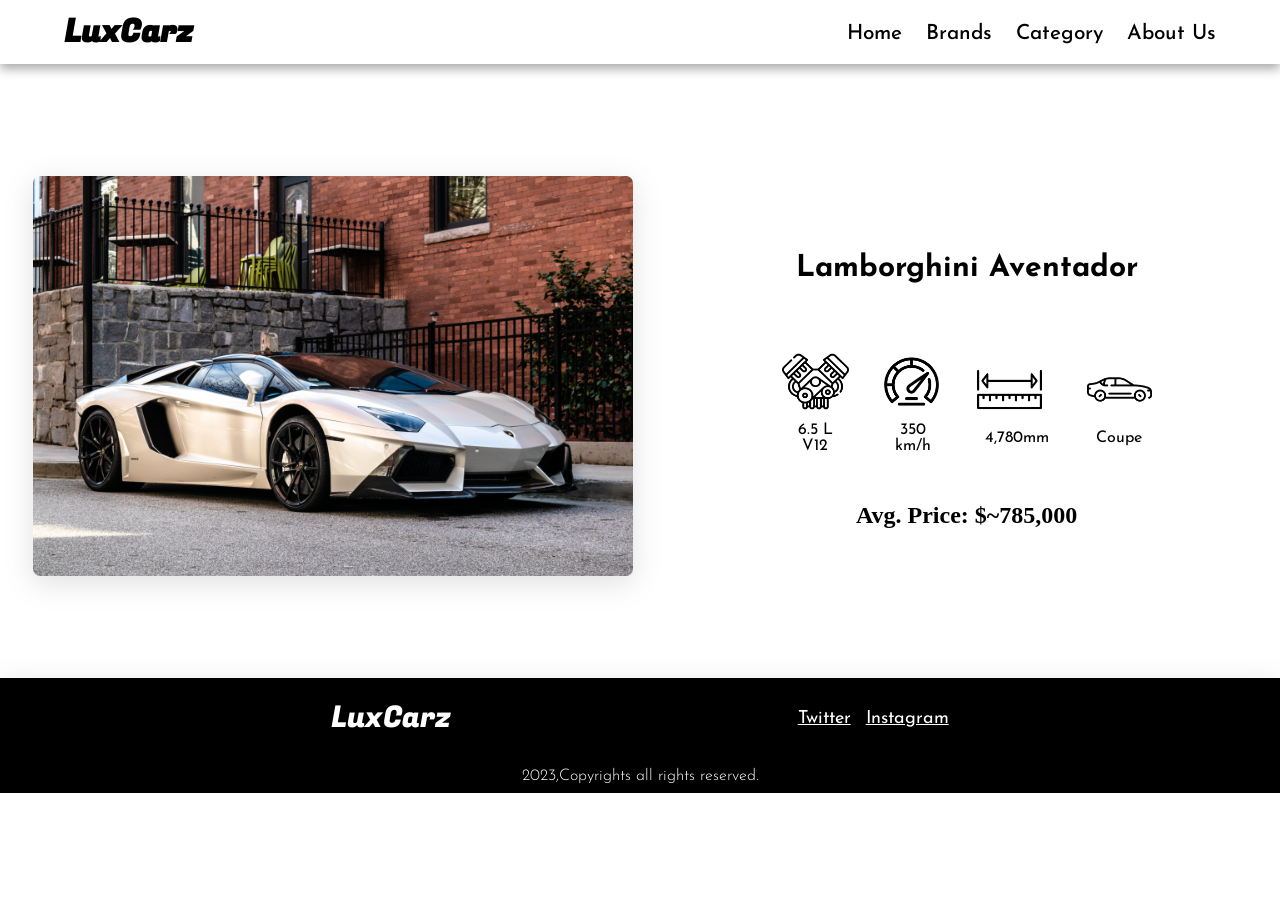
==== page.html @ 11fe08e6 "Add files via upload" ====
<!DOCTYPE html>
<html lang="en">
  <head>
    <meta charset="UTF-8" />
    <meta http-equiv="X-UA-Compatible" content="IE=edge" />
    <meta name="viewport" content="width=device-width, initial-scale=1.0" />
    <link rel="stylesheet" href="slux.css" />
    <link rel="preconnect" href="https://fonts.googleapis.com">
<link rel="preconnect" href="https://fonts.gstatic.com" crossorigin>
<link href="https://fonts.googleapis.com/css2?family=Fugaz+One&family=Josefin+Sans:wght@300;400;600&family=Montserrat:wght@400;600;700&family=Poppins:wght@400;600&family=Raleway:ital,wght@0,500;0,700;1,300&display=swap" rel="stylesheet">
    <link rel="preconnect" href="https://fonts.googleapis.com">
<link rel="preconnect" href="https://fonts.gstatic.com" crossorigin>
<link href="https://fonts.googleapis.com/css2?family=Fugaz+One&family=Montserrat:wght@400;600;700&family=Poppins:wght@400;600&family=Raleway:ital,wght@0,500;0,700;1,300&display=swap" rel="stylesheet">
    <link rel="preconnect" href="https://fonts.googleapis.com" />
    <link rel="preconnect" href="https://fonts.gstatic.com" crossorigin />
    <link
      href="https://fonts.googleapis.com/css2?family=Montserrat:wght@400;600;700&family=Poppins:wght@400;600&family=Raleway:ital,wght@0,500;0,700;1,300&display=swap"
      rel="stylesheet"
    />
    <title>Cars</title>
  </head>
  <style>
    *,
    *::after,
    *::before {
      box-sizing: border-box;
      padding: 0;
      margin: 0;
    }

    .navbar input[type="checkbox"],
    .navbar .hamburger-lines {
      display: none;
    }

    .container {
      max-width: 1200px;
      width: 90%;
      margin: auto;
    }

    .navbar {
      box-shadow: 0px 5px 10px 0px #aaa;
      position: fixed;
      width: 100%;
      background: #fff;
      color: #000;
      opacity: 2.85;
      z-index: 100;
    }

    .navbar-container {
      display: flex;
      justify-content: space-between;
      height: 64px;
      align-items: center;
    }

    .menu-items {
      order: 2;
      display: flex;
    }
    .logo {
      order: 1;
      color: black;
      font-size: 32px;
      font-family: 'Fugaz One', cursive;
    }

    .menu-items li {
      list-style: none;
      margin-left: 1.5rem;
      font-size: 1.3rem;
    }

    .navbar a {
      color: #000000;
      text-decoration: none;
      font-weight: 500;
      font-family: 'Josefin Sans', sans-serif;
      transition: color 0.3s ease-in-out;
    }

    .navbar a:hover {
      color: #117964;
    }

    @media (max-width: 768px) {
      .navbar {
        opacity: 1;
      }

      .navbar-container input[type="checkbox"],
      .navbar-container .hamburger-lines {
        display: block;
      }

      .navbar-container {
        display: block;
        position: relative;
        height: 64px;
      }

      .navbar-container input[type="checkbox"] {
        position: absolute;
        display: block;
        height: 32px;
        width: 30px;
        top: 20px;
        left: 20px;
        z-index: 5;
        opacity: 0;
        cursor: pointer;
      }

      .navbar-container .hamburger-lines {
        display: block;
        height: 28px;
        width: 35px;
        position: absolute;
        top: 20px;
        left: 20px;
        z-index: 2;
        display: flex;
        flex-direction: column;
        justify-content: space-between;
      }

      .navbar-container .hamburger-lines .line {
        display: block;
        height: 4px;
        width: 100%;
        border-radius: 10px;
        background: #000000;
      }

      .navbar-container .hamburger-lines .line1 {
        transform-origin: 0% 0%;
        transition: transform 0.3s ease-in-out;
      }

      .navbar-container .hamburger-lines .line2 {
        transition: transform 0.2s ease-in-out;
      }

      .navbar-container .hamburger-lines .line3 {
        transform-origin: 0% 100%;
        transition: transform 0.3s ease-in-out;
      }

      .navbar .menu-items {
        padding-top: 100px;
        background: #fff;
        height: 100vh;
        max-width: 300px;
        transform: translate(-150%);
        display: flex;
        flex-direction: column;
        margin-left: -40px;
        padding-left: 40px;
        transition: transform 0.5s ease-in-out;
        box-shadow: 5px 0px 10px 0px #aaa;
        overflow: scroll;
      }

      .navbar .menu-items li {
        margin-bottom: 1.8rem;
        font-size: 1.1rem;
        font-weight: 500;
      }

      .logo {
        position: absolute;
        top: 10px;
        right: 15px;
        font-size: 2.5rem;
      }

      .navbar-container input[type="checkbox"]:checked ~ .menu-items {
        transform: translateX(0);
      }

      .navbar-container
        input[type="checkbox"]:checked
        ~ .hamburger-lines
        .line1 {
        transform: rotate(45deg);
      }

      .navbar-container
        input[type="checkbox"]:checked
        ~ .hamburger-lines
        .line2 {
        transform: scaleY(0);
      }

      .navbar-container
        input[type="checkbox"]:checked
        ~ .hamburger-lines
        .line3 {
        transform: rotate(-45deg);
      }
    }

    @media (max-width: 500px) {
      .navbar-container input[type="checkbox"]:checked ~ .logo {
        display: none;
      }
    }
  </style>
  <body>
    <nav class="navbar">
      <div class="navbar-container container">
        <input type="checkbox" name="" id="" />
        <div class="hamburger-lines">
          <span class="line line1"></span>
          <span class="line line2"></span>
          <span class="line line3"></span>
        </div>
        <ul class="menu-items">
          <li><a href="luxcarz.html">Home</a></li>
          <li><a href="brands.html">Brands</a></li>
          <li><a href="catagory.html">Category</a></li>
          <li><a href="about.html">About Us</a></li>
       
        </ul>
        <h1 class="logo">LuxCarz</h1>
      </div>
    </nav>

    <div class="main-container2">
        <div class="con2">
      <div class="car-img-pg">
        <img src="pexels-broderick-armbrister-6462662.jpg" alt="" width="600px" height="400px">
      </div>
   
      <div class="info-car">
        <div class="car-name">
            <h2 class="name-c">Lamborghini Aventador</h2>
        </div>
        <div class="specs">
           <div class="engine">
                <img src="car-engine.png" alt="" width65pxpx" height="65px">
                <p class="spc-inf">6.5 L V12</p>
           </div>
           <div class="speed">
            <img src="speedometer.png" alt="" width="65px" height="65px">
            <p class="spc-inf">350 km/h</p>
       </div>
       <div class="measure">
        <img src="measure.png" alt="" width="65px" height="65px">
        <p class="spc-inf">4,780mm</p>
   </div>
   <div class="car-type">
    <img src="sedan.png" alt="" width="65px" height="65px">
    <p class="spc-inf">Coupe</p>
</div>
           
        </div>
        <div class="price">
            <h2 class="prc">Avg. Price: $~785,000</h2>
        </div>
      </div>
        </div>
    </div>

    <div class="footer">
      <div class="logo-ft">LuxCarz</div>
      <div class="links">
       <a href="#" class="twitter">Twitter</a>
       <a href="#" class="insta">Instagram</a>
      </div>
    </div>
    <div class="lst-ft"><p>2023,Copyrights all rights reserved.</p></div>
  </body>
</html>
---- slux.css ----
.main-container{
    display: flex;
    justify-content: center;
    align-items: center;
   

}
.main-container2{

    display: flex;
    justify-content: space-evenly;
    align-items: center;
   

}
.con2{
    width: 100%;
    height: 600px;
    margin-top: 78px;
    display: flex;
    align-items: center;
    justify-content: space-evenly;
    flex-direction: row;
}
.engine{
    margin: 15px;
    display: flex;
    justify-content: center;
    flex-direction: column;
}
.speed{
    margin: 15px;
    display: flex;
    justify-content: center;
    flex-direction: column;
}
.measure{
    margin: 15px;
    display: flex;
    justify-content: center;
    flex-direction: column;
}
.car-type{
    margin: 15px;
    display: flex;
    justify-content: center;
    flex-direction: column;
}
.car-img-pg{
    margin-right: 50px;
    font-family: 'Josefin Sans', sans-serif;
    font-weight: bold;
}
.car-img-pg img{
    border-radius: 7px;
    box-shadow: rgba(100, 100, 111, 0.2) 0px 7px 29px 0px; 

}
.name-c{
    font-size: 30px;
    font-family: 'Josefin Sans', sans-serif;
    

}
.info-car{
    margin-left: 50px;
    width: 400px;
    display: flex;
    margin-right: 80px;
    align-items: center;
    justify-content: center;
    flex-direction: column;
    height: 400px;
}
.car-name{
    margin: 25px;
    font-family: 'Josefin Sans', sans-serif;
}
.spc-inf{
    font-size: 16px;
    font-family: 'Josefin Sans', sans-serif;
    margin: 8px;
    color: black;
    text-align: center;
}
.specs{
    display: flex;
    margin-top:25px;
    margin-bottom: 25px;
    justify-content: space-evenly;
    align-items: center;
    flex-direction: row;
}
.main-con{
    width: 1000px;
    margin-top: 80px;
    box-shadow: rgba(100, 100, 111, 0.2) 0px 7px 29px 0px; 

}

.banner{
    height: 420px;
}
.brands {
   height: 280px;
}
.brands-img{
    border-radius: 7px;
    
}
.top-h{
    display: flex;
    justify-content: left;
    align-items: center;
    margin-top: 45px;
}
.top-heading{
    color: black;
    font-family: 'Poppins', sans-serif;
    font-size: 40px;
    margin-left: 15px;
}

.first-text{
    
    text-align: center;
    font-size: 22px;
    font-weight: bold;
    font-family: 'Poppins', sans-serif;
    color: rgb(0, 0, 0);
    
}

.second-txt {
    position: absolute;
    bottom: 20px;
    color: white;
    font-family: 'Poppins', sans-serif;
    left: 10px;
    text-shadow: 1px -1px 18px rgba(0,0,0,0.51);
}
.brand{
    display: flex;
    justify-content: space-evenly;
    align-items: center;
    flex-direction: row;

}
.brands{
    margin: 14px;
    width: 280px;
    height: 285px;
    border-radius: 7px;
    border: rgb(206, 205, 205) 2px solid;
   
}
.brands:hover{
    box-shadow: rgba(100, 100, 111, 0.2) 0px 7px 29px 0px;
    transform: scale(1.1);
    transition: 0.4s ease;
}
.top-cars{
    display: flex;
    justify-content: space-evenly;
    align-items: center;
    flex-direction: row;
}
.top-carz{
  width: 423px;
  height: 335px;
  margin: 30px;
  border-radius: 7px; 
  border: rgb(238, 238, 238) 2px solid;
   
}
.top-carz:hover{
   transform: scale(1.1);
   transition: 0.4s ease;
    box-shadow: rgba(100, 100, 111, 0.2) 0px 7px 29px 0px; 
  }
.top-car-img img{
    border-radius: 7px;
    height: 250px;
}
.carz-info{
    display: flex;
    justify-content: left;
    flex-direction: column;

}
.info-1{
    font-family: 'Poppins', sans-serif;
    color: black;
    margin: 7px 7px 2px 9px;
    font-weight: bold;
}
.info-2{
    font-family: 'Poppins', sans-serif;
    color: black;
    margin: 7px 7px 2px 9px;
   
}
.footer{
 background-color: black;
    display: flex;
    justify-content: space-evenly;
    align-items: center;
    height: 80px;
    color: black;
    box-shadow: rgba(100, 100, 111, 0.2) 0px 7px 29px 0px; 
}
.lst-ft{
    background: black;
    height: 35px;
     display: flex;
     justify-content: center;
     align-items: center;
}
.logo-ft{
    font-family: 'Fugaz One', cursive;
    font-size: 30px;
    color: white;
}
.lst-ft p{
  font-size: 16px;
  font-family: 'Josefin Sans', sans-serif;
  color: white;
  font-weight: 300;
  

}
.links{
    display: flex;
    justify-content: center;
    align-items: center;

}
.twitter{
    color: rgb(255, 255, 255);
    font-family: 'Josefin Sans', sans-serif;
    font-size: 18px;
    margin: 15px;
}
.insta{
    color: rgb(255, 255, 255);
    font-family: 'Josefin Sans', sans-serif;
    font-size: 18px;
}
.about{
    margin-top: 78px;
    display: flex;
    width: 600px;
    height: 650px;
    box-shadow: rgba(100, 100, 111, 0.2) 0px 7px 29px 0px; 
    justify-content: center;
    flex-direction: column;
    align-items: center;
}
.lgo{
    font-family: 'Fugaz One', cursive;
    font-size: 30px;

     
}
.para-abt{
    font-size: 23px;
    color: black;
     text-align: justify;
    font-family: 'Josefin Sans', sans-serif;
}
.para-abt p{
    font-size: 23px;
    color: black;
    margin: 20px;
     text-align: justify;
    font-family: 'Josefin Sans', sans-serif;
}
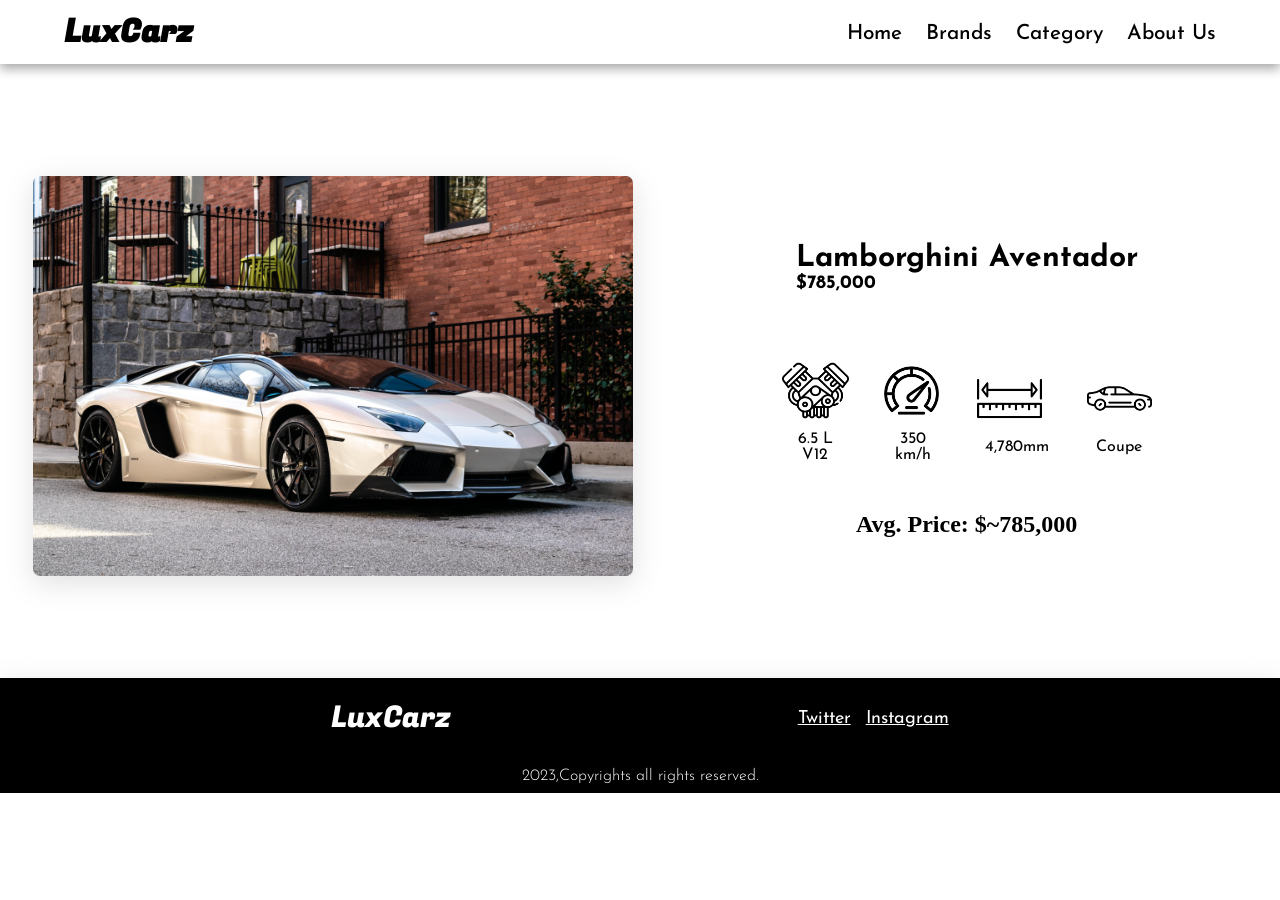
==== commit 6fa3ea80: "Update page.html" ====
--- a/page.html
+++ b/page.html
@@ -237,6 +237,7 @@
       <div class="info-car">
         <div class="car-name">
             <h2 class="name-c">Lamborghini Aventador</h2>
+            <h3 class="hide-prc">$785,000</h3>
         </div>
         <div class="specs">
            <div class="engine">
@@ -273,4 +274,4 @@
     </div>
     <div class="lst-ft"><p>2023,Copyrights all rights reserved.</p></div>
   </body>
-</html>+</html>
--- a/slux.css
+++ b/slux.css
@@ -274,4 +274,92 @@
     margin: 20px;
      text-align: justify;
     font-family: 'Josefin Sans', sans-serif;
+}
+@media only screen and (max-width: 767px) {
+    .banner{
+        height: 420px;
+    }
+    .brands {
+       height: 280px;
+    }
+    .brands-img{
+        border-radius: 7px;
+        
+    }
+    .top-h{
+        display: flex;
+        justify-content: center;
+        align-items: center;
+        margin-top: 45px;
+    }
+    .top-heading{
+        color: black;
+        font-family: 'Poppins', sans-serif;
+        font-size: 35px;
+        margin-left: 15px;
+        text-align: center;
+    }
+    
+    .first-text{
+        
+        text-align: center;
+        font-size: 22px;
+        font-weight: bold;
+        font-family: 'Poppins', sans-serif;
+        color: rgb(0, 0, 0);
+        
+    }
+    
+    .second-txt {
+        position: absolute;
+        bottom: 20px;
+        color: white;
+        font-family: 'Poppins', sans-serif;
+        left: 10px;
+        text-shadow: 1px -1px 18px rgba(0,0,0,0.51);
+    }
+    .brand{
+        display: flex;
+        justify-content: space-evenly;
+        align-items: center;
+        flex-direction: column;
+    
+    }
+    .brands{
+        margin: 14px;
+        width: 280px;
+        height: 285px;
+        border-radius: 7px;
+        border: rgb(206, 205, 205) 2px solid;
+       
+    }
+    .brands:hover{
+        box-shadow: rgba(100, 100, 111, 0.2) 0px 7px 29px 0px;
+        transform: scale(1.1);
+        transition: 0.4s ease;
+    }
+    .top-cars{
+        display: flex;
+        justify-content: space-evenly;
+        align-items: center;
+        flex-direction: column;
+    }
+    .top-carz{
+      width: 350px;
+      height: 335px;
+      margin: 30px;
+      border-radius: 7px; 
+      border: rgb(238, 238, 238) 2px solid;
+       
+    }
+    .top-carz:hover{
+       transform: scale(1.1);
+       transition: 0.4s ease;
+        box-shadow: rgba(100, 100, 111, 0.2) 0px 7px 29px 0px; 
+      }
+    .top-car-img img{
+        border-radius: 7px;
+        height: 250px;
+        width: 350px;
+    }
 }
